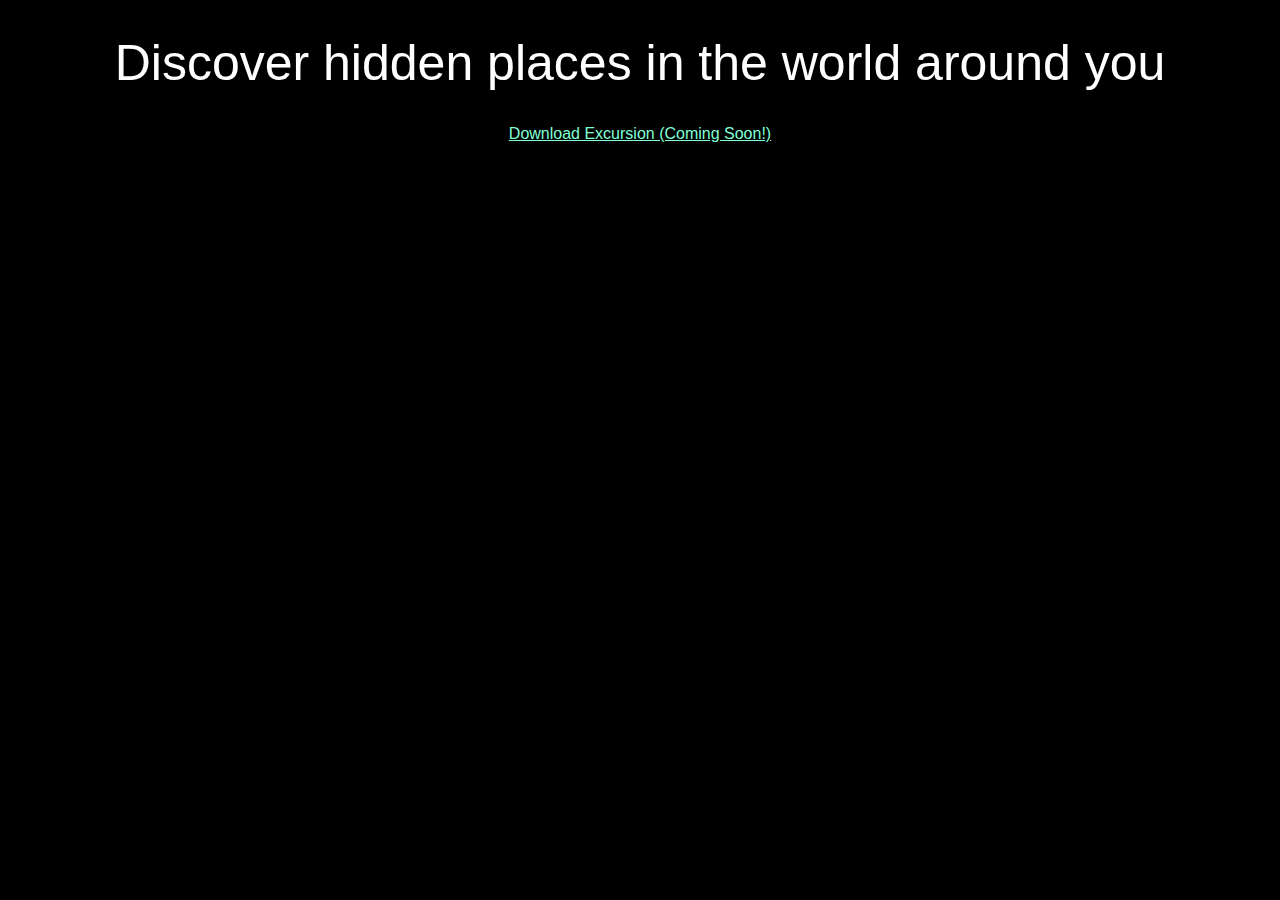
==== resources/index.html @ 5b6d48f7 "Add video" ====
<!DOCTYPE html>
<html lang="it">
	<head>
		<meta charset="UTF-8">
		<meta name="viewport" content="width=device-width, initial-scale=1.0">
		<meta http-equiv="X-UA-Compatible" content="ie=edge">
		<title>Excursion</title>
		<link rel="stylesheet" type="text/css" href="css/style.css">
	</head>
	<body>
		<h1 class="header--main">Discover hidden places in the world around you</h1>
		<p><a class="link--cta" href="#">Download Excursion (Coming Soon!)</a></p>
		<video autoplay loop>
			<source src="videos/excursion.mp4" type="video/mp4">
		</video>
	</body>
</html>
---- resources/css/style.css ----
body {
	background-color: #000000;
	text-align: center;
	font-family: Verdana, Geneva, Tahoma, sans-serif;
}

.header--main {
	font-weight: normal;
	font-size: 50px;
	color: #ffffff;
}

.link--cta {
	font-size: 16px;
	color: aquamarine;
}
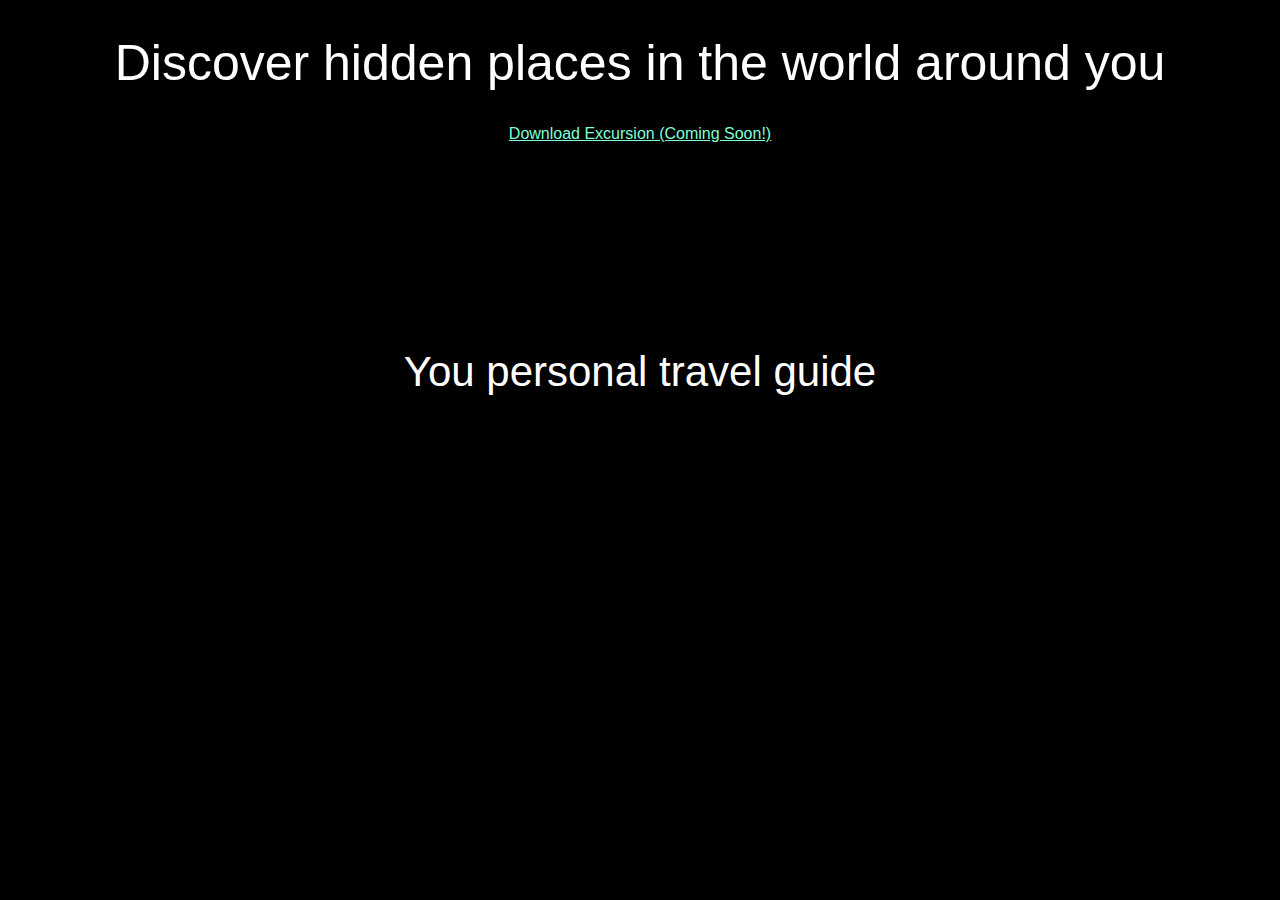
==== commit 55e4e111: "Add secondary & sub headers" ====
--- a/resources/index.html
+++ b/resources/index.html
@@ -10,8 +10,10 @@
 	<body>
 		<h1 class="header--main">Discover hidden places in the world around you</h1>
 		<p><a class="link--cta" href="#">Download Excursion (Coming Soon!)</a></p>
-		<video autoplay loop>
+		<video autoplay loop muted>
 			<source src="videos/excursion.mp4" type="video/mp4">
 		</video>
+		<h2 class="header--secondary">You personal travel guide</h2>
+		<h4 calss="header--sub-header">Excursion remembers places you like, and recommends new points of you.</h4>
 	</body>
 </html>--- a/resources/css/style.css
+++ b/resources/css/style.css
@@ -3,6 +3,8 @@
 	text-align: center;
 	font-family: Verdana, Geneva, Tahoma, sans-serif;
 }
+
+/* HEADINGS */
 
 .header--main {
 	font-weight: normal;
@@ -10,6 +12,19 @@
 	color: #ffffff;
 }
 
+.header--secondary {
+	font-weight: 300;
+	font-size: 42px;
+	color: #ffffff;
+}
+
+.header--sub-header {
+	font-size: 21px;
+	color: grey;
+}
+
+/* LINKS */
+
 .link--cta {
 	font-size: 16px;
 	color: aquamarine;
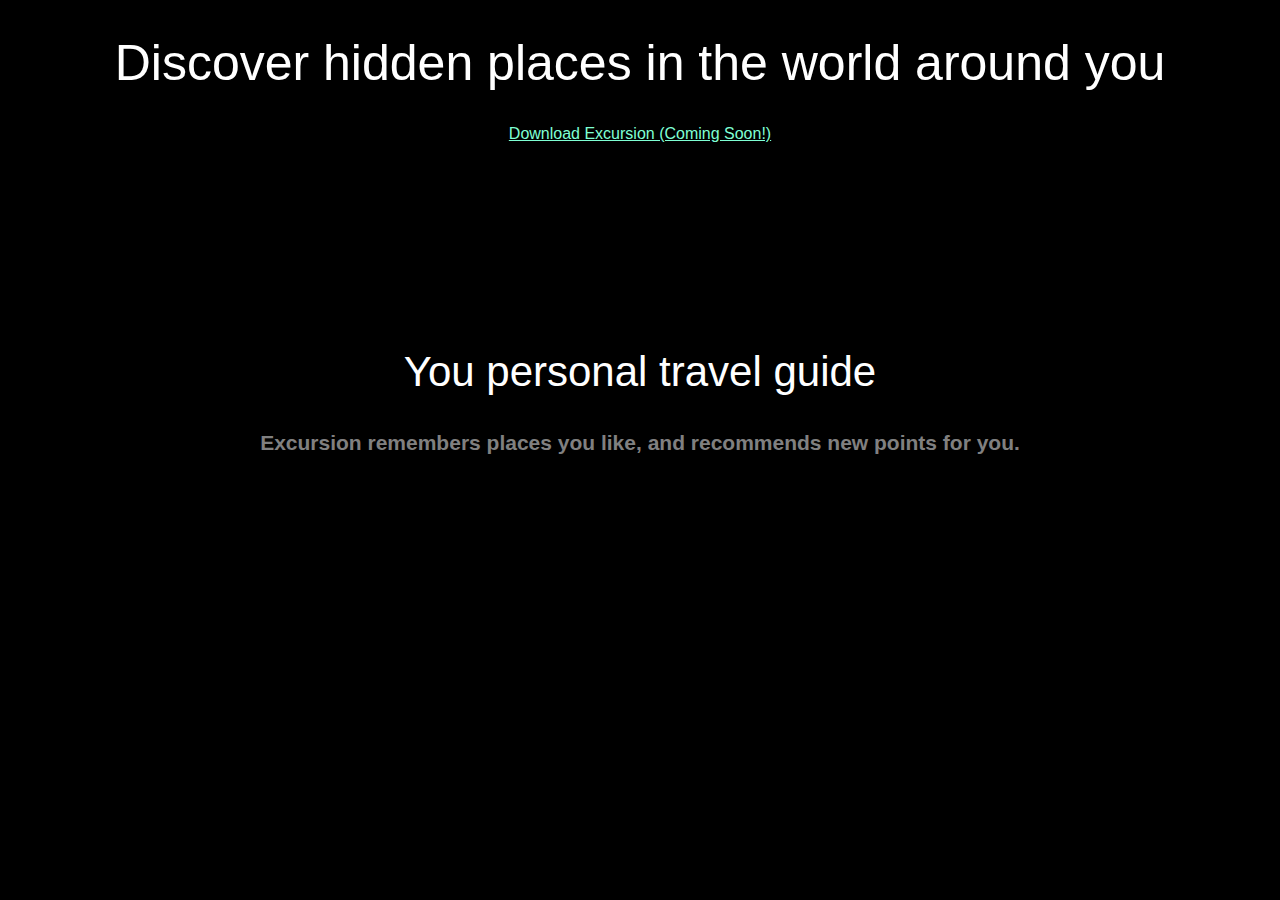
==== commit 325be7e7: "Fix css file" ====
--- a/resources/index.html
+++ b/resources/index.html
@@ -14,6 +14,6 @@
 			<source src="videos/excursion.mp4" type="video/mp4">
 		</video>
 		<h2 class="header--secondary">You personal travel guide</h2>
-		<h4 calss="header--sub-header">Excursion remembers places you like, and recommends new points of you.</h4>
+		<h4 class="header--sub-header">Excursion remembers places you like, and recommends new points for you.</h4>
 	</body>
 </html>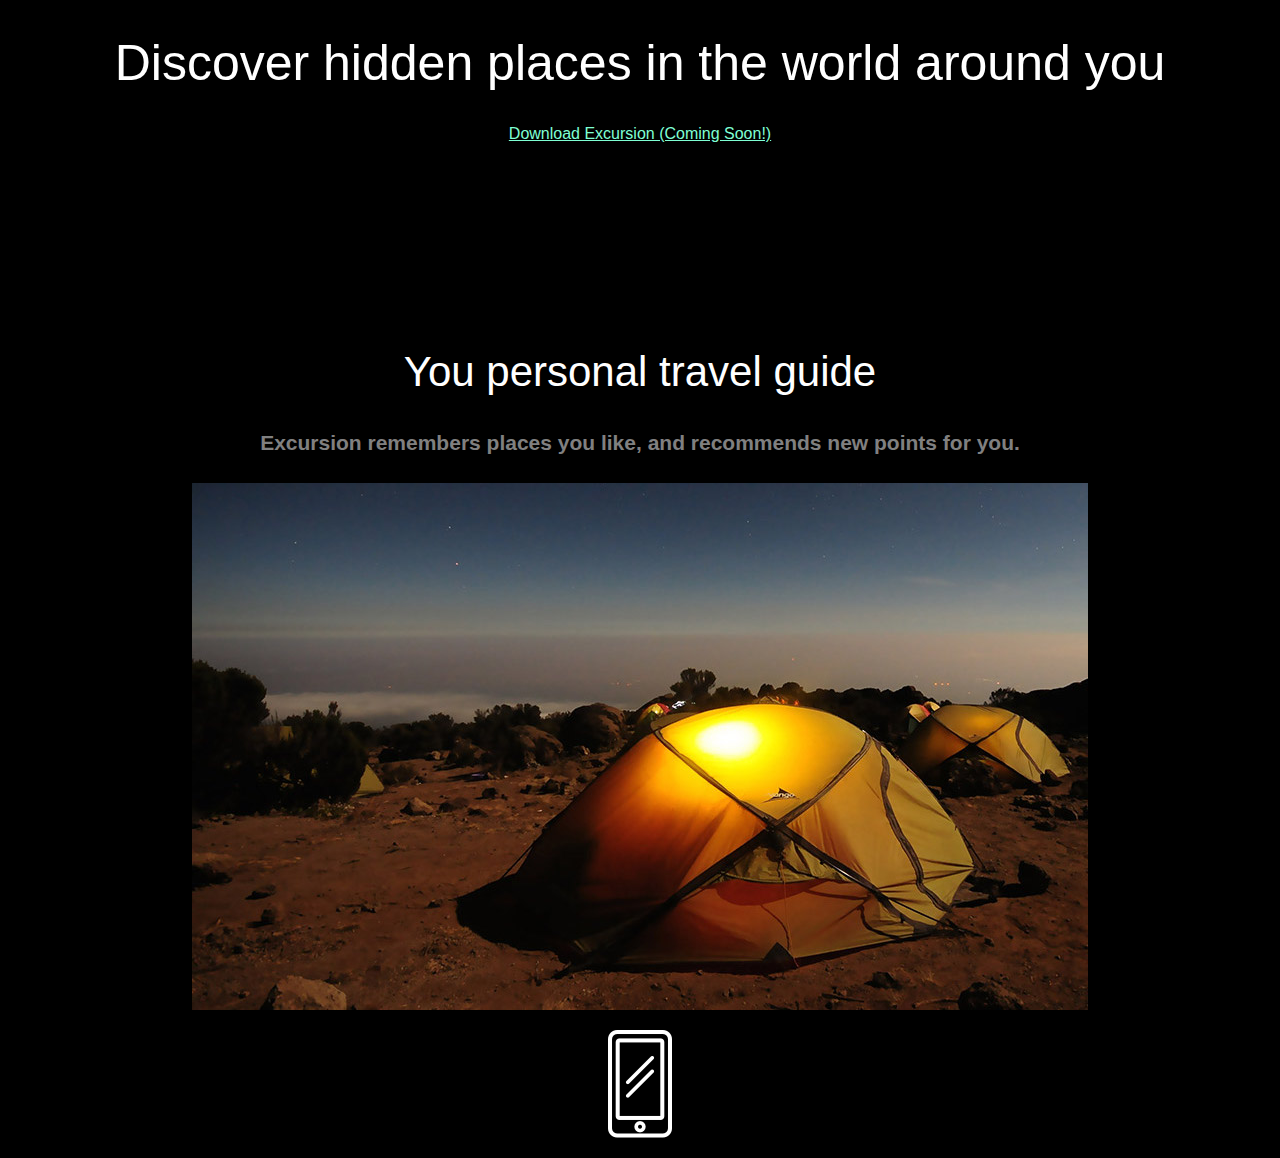
==== commit 85f22965: "Add images" ====
--- a/resources/index.html
+++ b/resources/index.html
@@ -1,5 +1,5 @@
 <!DOCTYPE html>
-<html lang="it">
+<html lang="en">
 	<head>
 		<meta charset="UTF-8">
 		<meta name="viewport" content="width=device-width, initial-scale=1.0">
@@ -15,5 +15,7 @@
 		</video>
 		<h2 class="header--secondary">You personal travel guide</h2>
 		<h4 class="header--sub-header">Excursion remembers places you like, and recommends new points for you.</h4>
+		<p><img src="images/camp.jpg"></p>
+		<p><img src="images/phone.png"></p>
 	</body>
 </html>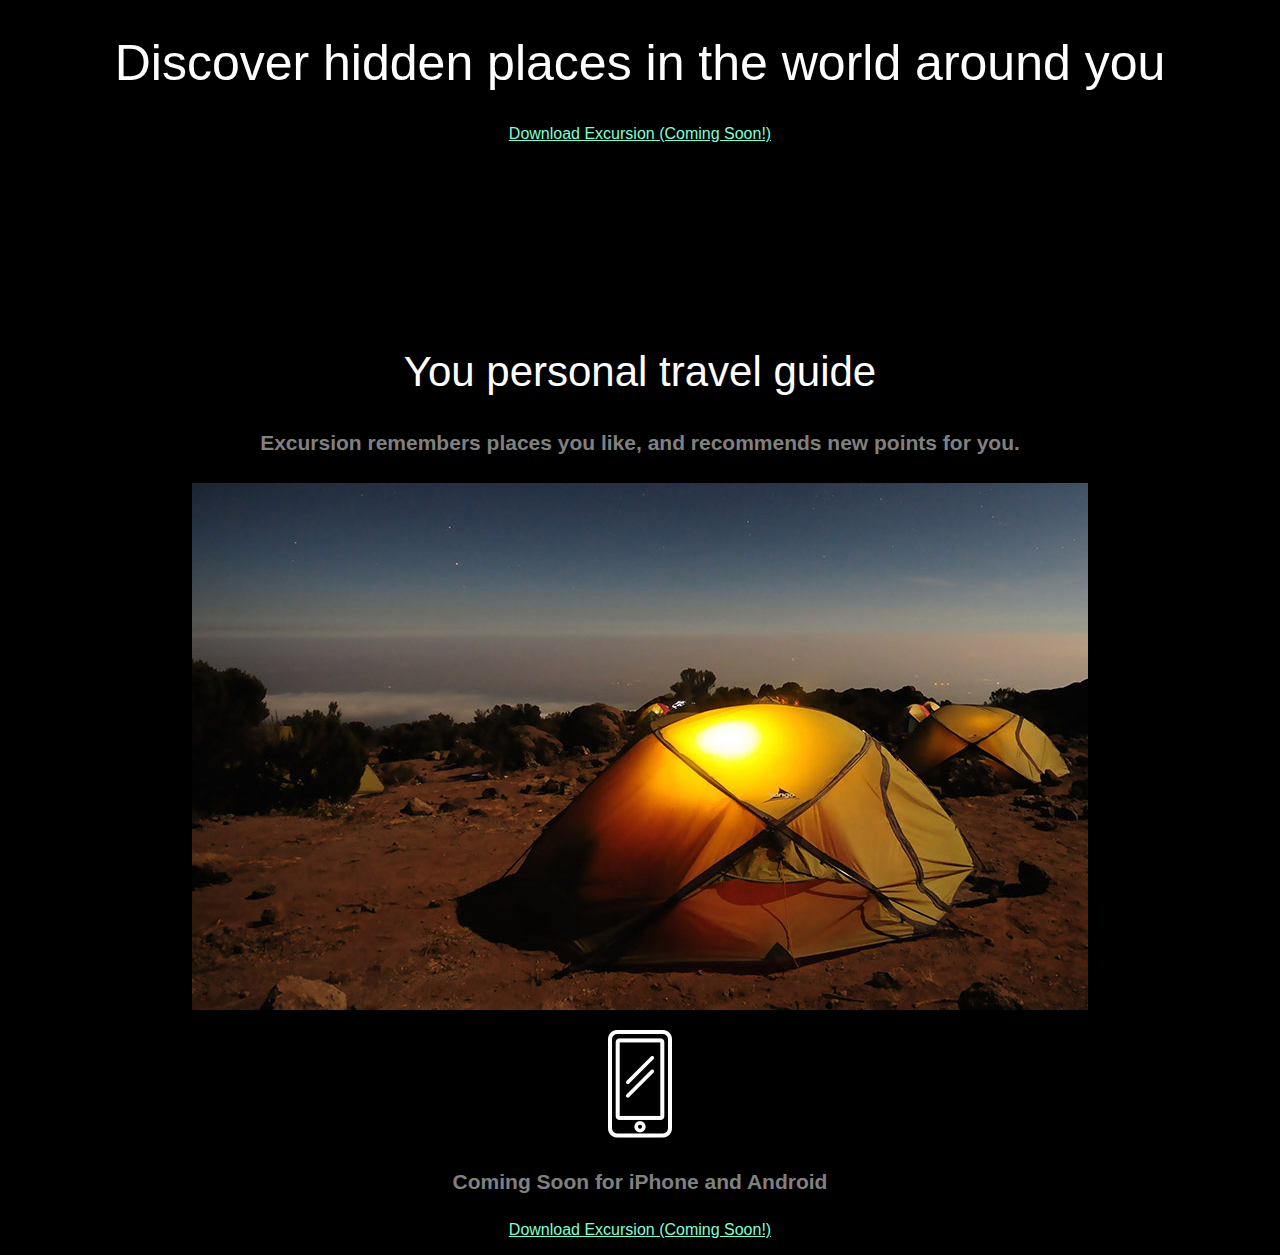
==== commit 3f9a3d47: "Add bottom header and link" ====
--- a/resources/index.html
+++ b/resources/index.html
@@ -17,5 +17,7 @@
 		<h4 class="header--sub-header">Excursion remembers places you like, and recommends new points for you.</h4>
 		<p><img src="images/camp.jpg"></p>
 		<p><img src="images/phone.png"></p>
+		<h4 class="header--sub-header">Coming Soon for iPhone and Android</h4>
+		<p><a class="link--cta" href="#">Download Excursion (Coming Soon!)</a></p>
 	</body>
 </html>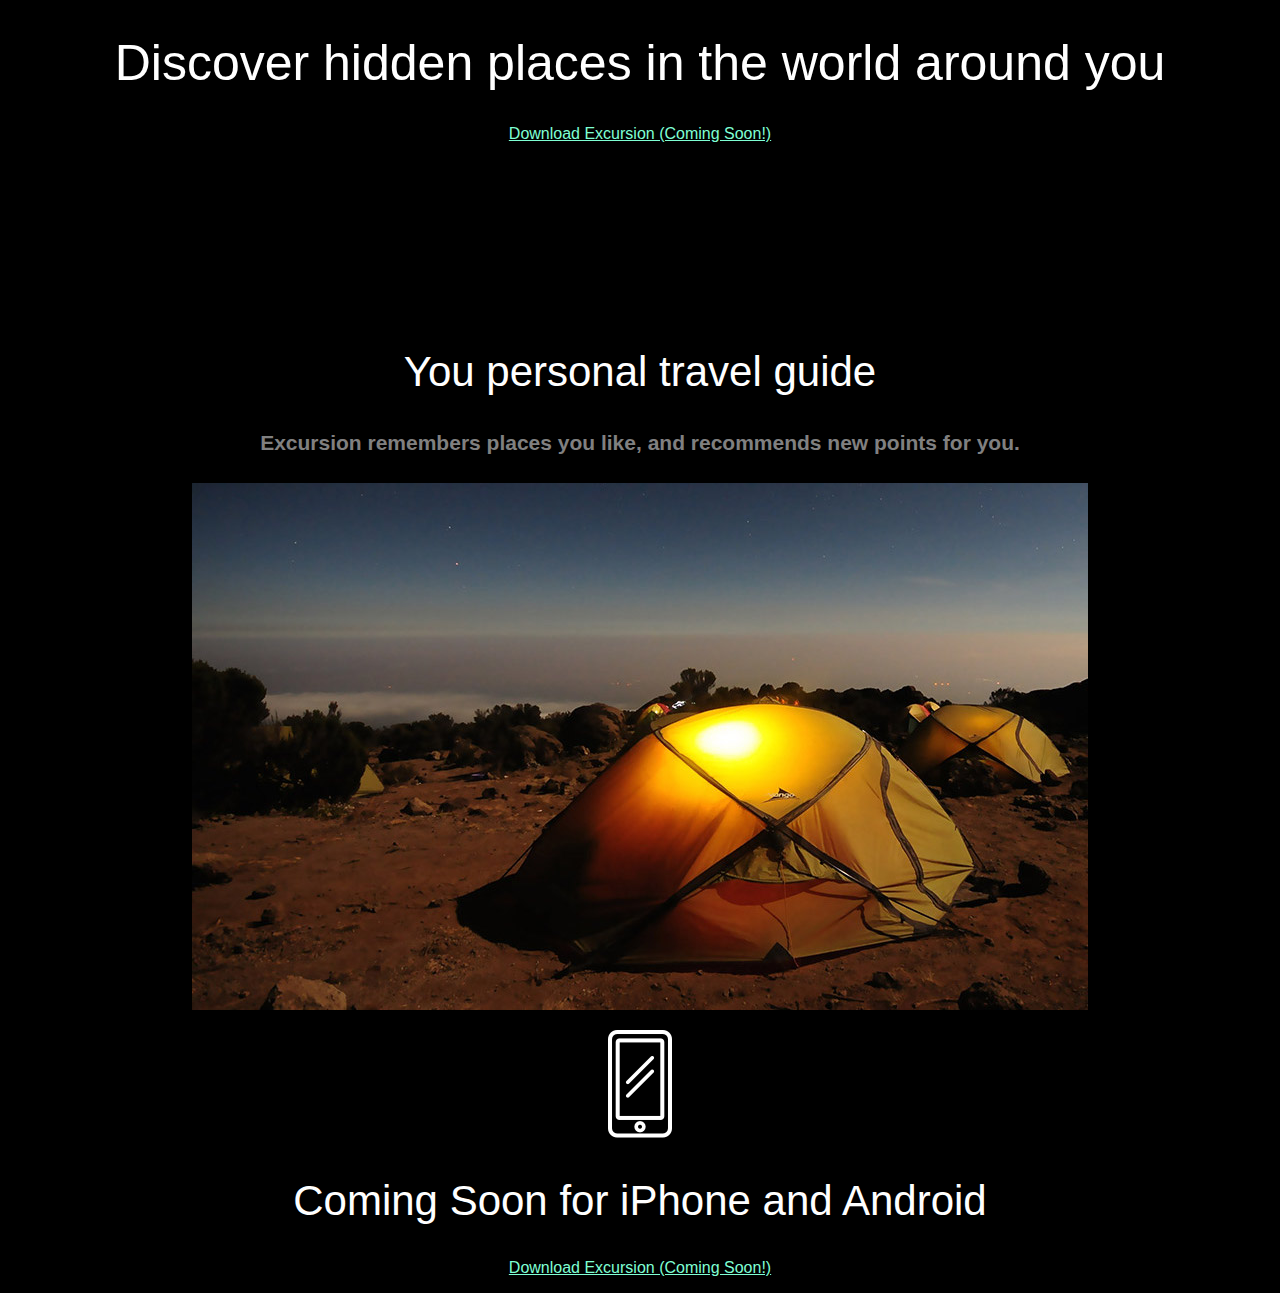
==== commit d7146c1a: "Fix bottom header style" ====
--- a/resources/index.html
+++ b/resources/index.html
@@ -17,7 +17,7 @@
 		<h4 class="header--sub-header">Excursion remembers places you like, and recommends new points for you.</h4>
 		<p><img src="images/camp.jpg"></p>
 		<p><img src="images/phone.png"></p>
-		<h4 class="header--sub-header">Coming Soon for iPhone and Android</h4>
+		<h2 class="header--secondary">Coming Soon for iPhone and Android</h4>
 		<p><a class="link--cta" href="#">Download Excursion (Coming Soon!)</a></p>
 	</body>
 </html>